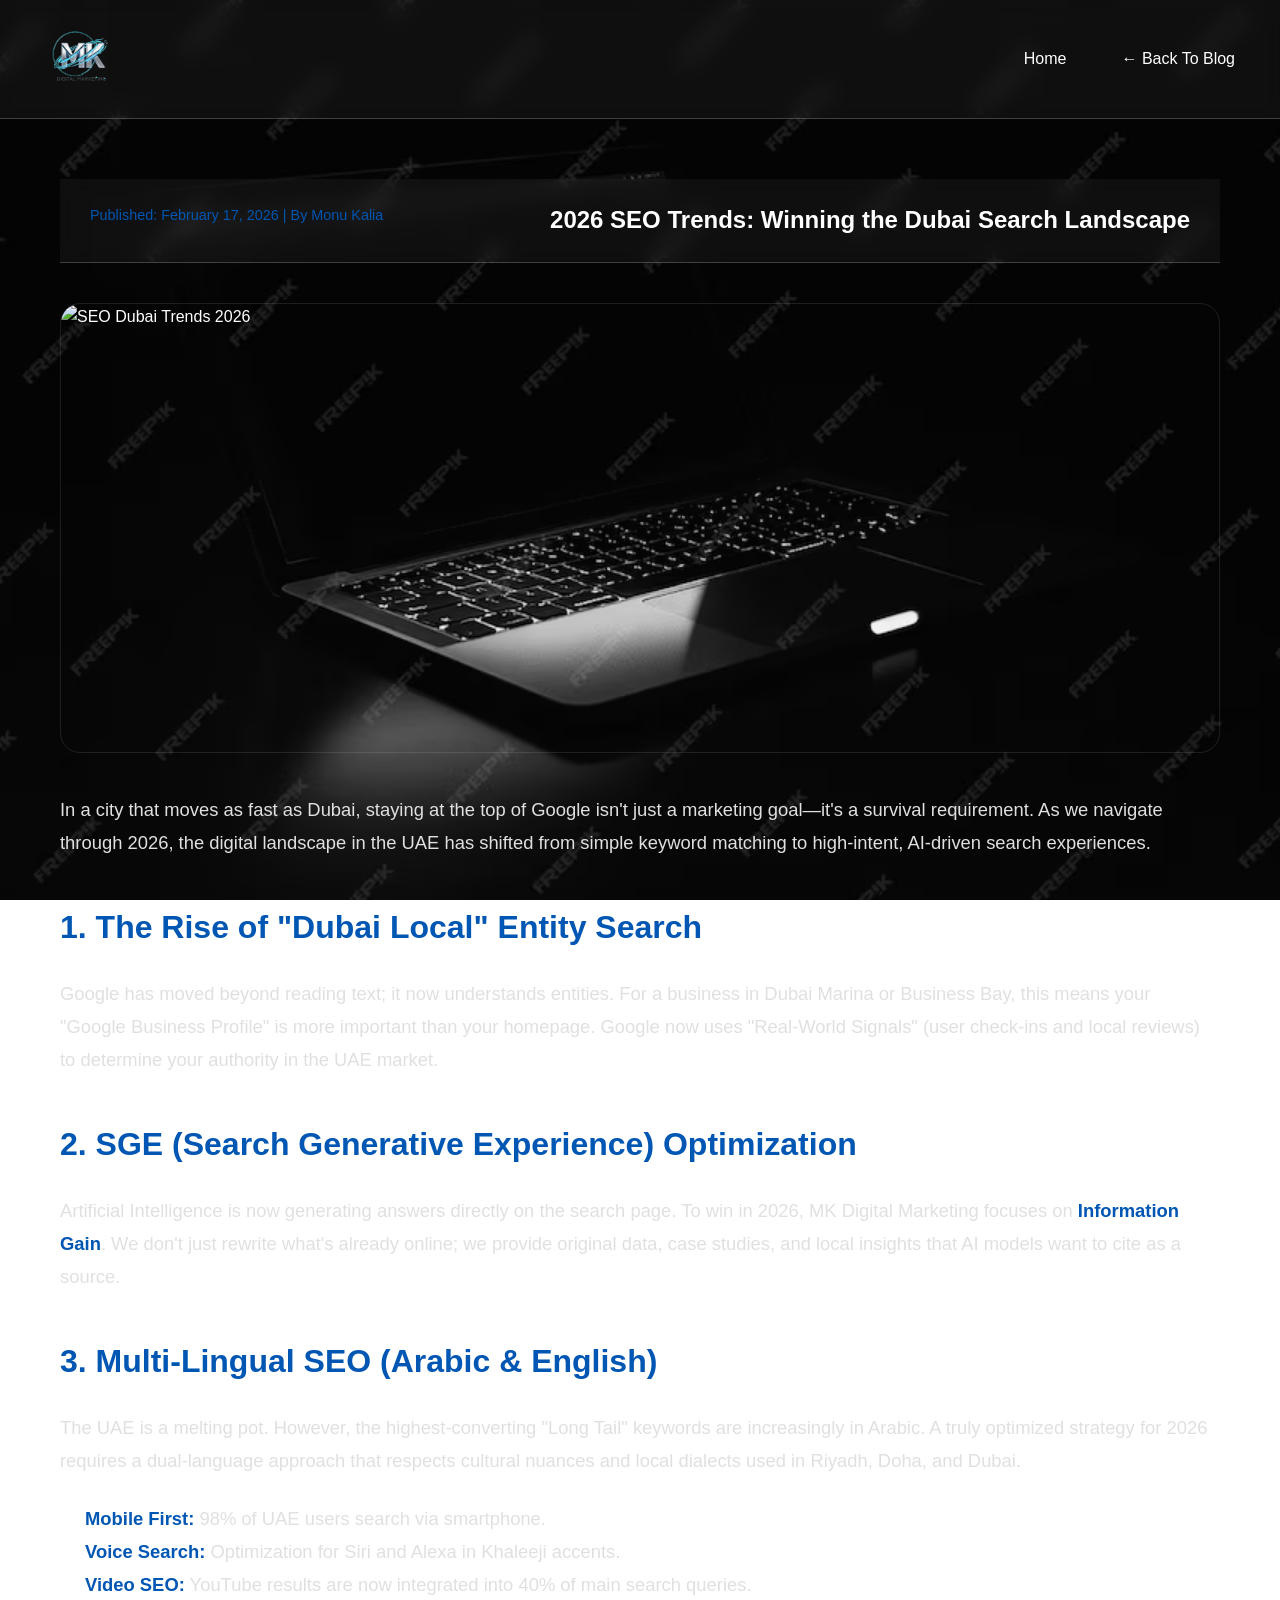
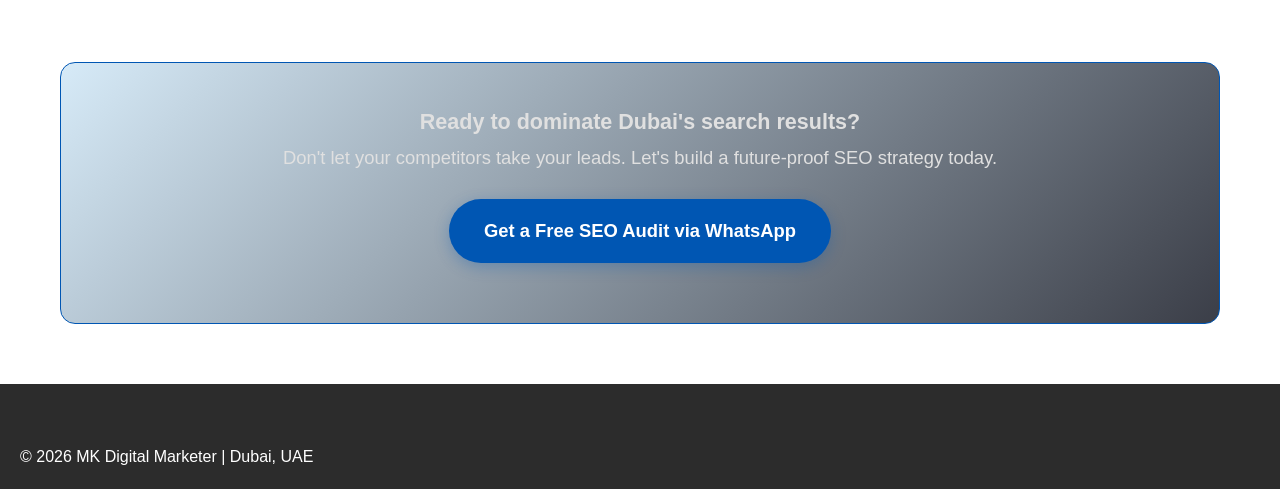
==== 2026seotrend.html @ f97b6ccd "Add files via upload" ====
<!DOCTYPE html>
<html lang="en">
<head>
    <meta charset="UTF-8">
    <meta name="viewport" content="width=device-width, initial-scale=1.0">
    <title>2026 SEO Trends Dubai | MK Digital Marketing Insights</title>
    <meta name="description" content="Learn how to dominate Dubai's search results in 2026. Expert SEO strategies for UAE businesses by MK Digital Marketing.">
    <link rel="stylesheet" href="styles.css">
    <link rel="stylesheet" href="https://cdnjs.cloudflare.com/ajax/libs/font-awesome/6.0.0/css/all.min.css">
    <style>
        /* Article Specific Styling */
        .article-container {
            max-width: 1200px;
            margin: 60px auto;
            padding: 0 20px;
        }
        .article-header {
            text-align: center;
            margin-bottom: 40px;
        }
        .featured-image {
            width: 100%;
            height: 450px;
            object-fit: cover;
            border-radius: 20px;
            margin-bottom: 40px;
            border: 1px solid rgba(255,255,255,0.1);
        }
        .content-body {
            font-size: 1.15rem;
            line-height: 1.8;
            color: #e0e0e0;
        }
        .content-body h2 {
            color: var(--primary);
            margin: 40px 0 20px;
            font-size: 2rem;
        }
        .content-body p {
            margin-bottom: 25px;
        }
        .content-body ul {
            margin: 20px 0 20px 25px;
        }
        .cta-box {
            background: linear-gradient(135deg, rgba(52, 152, 219, 0.2), rgba(10, 14, 26, 0.8));
            padding: 40px;
            border-radius: 15px;
            border: 1px solid var(--primary);
            text-align: center;
            margin-top: 60px;
        }
    </style>
</head>
<body>

    <header>
        <div class="logo">
            <img src="mk logo (3).png" alt="MK Digital Marketer Logo">
        </div>
        <ul class="pages">
            <li><a href="index.html">Home</a></li>
            <li><a href="blog.html">← Back to Blog</a></li>
        </ul>
    </header>

    <article class="article-container">
        <header class="article-header">
            <p class="post-meta">Published: February 17, 2026 | By Monu Kalia</p>
            <h1>2026 SEO Trends: Winning the Dubai Search Landscape</h1>
        </header>

        <img src="blog-image1.jpg" alt="SEO Dubai Trends 2026" class="featured-image">

        <div class="content-body">
            <p>In a city that moves as fast as Dubai, staying at the top of Google isn't just a marketing goal—it's a survival requirement. As we navigate through 2026, the digital landscape in the UAE has shifted from simple keyword matching to high-intent, AI-driven search experiences.</p>

            

            <h2>1. The Rise of "Dubai Local" Entity Search</h2>
            <p>Google has moved beyond reading text; it now understands entities. For a business in Dubai Marina or Business Bay, this means your "Google Business Profile" is more important than your homepage. Google now uses "Real-World Signals" (user check-ins and local reviews) to determine your authority in the UAE market.</p>

            <h2>2. SGE (Search Generative Experience) Optimization</h2>
            <p>Artificial Intelligence is now generating answers directly on the search page. To win in 2026, MK Digital Marketing focuses on <strong>Information Gain</strong>. We don't just rewrite what's already online; we provide original data, case studies, and local insights that AI models want to cite as a source.</p>

            <h2>3. Multi-Lingual SEO (Arabic & English)</h2>
            <p>The UAE is a melting pot. However, the highest-converting "Long Tail" keywords are increasingly in Arabic. A truly optimized strategy for 2026 requires a dual-language approach that respects cultural nuances and local dialects used in Riyadh, Doha, and Dubai.</p>

            <ul>
                <li><strong>Mobile First:</strong> 98% of UAE users search via smartphone.</li>
                <li><strong>Voice Search:</strong> Optimization for Siri and Alexa in Khaleeji accents.</li>
                <li><strong>Video SEO:</strong> YouTube results are now integrated into 40% of main search queries.</li>
            </ul>

            <div class="cta-box">
                <h3>Ready to dominate Dubai's search results?</h3>
                <p>Don't let your competitors take your leads. Let's build a future-proof SEO strategy today.</p>
                <a href="https://wa.me/971528661420" class="book-btn">Get a Free SEO Audit via WhatsApp</a>
            </div>
        </div>
    </article>

    <footer class="footer">
        <p>© 2026 MK Digital Marketer | Dubai, UAE</p>
    </footer>

</body>
</html>
---- styles.css ----
/* ==========================================
   GENERAL RESET & BASE STYLES
========================================== */
* {
    margin: 0;
    padding: 0;
    box-sizing: border-box;
}

html {
    scroll-behavior: smooth;
}

html, body {
    font-family: 'Inter', sans-serif;
    line-height: 1.6;
    color: white;
    width: 100%;
    overflow-x: hidden;
    background: url(black-laptop.jpg) no-repeat center center fixed;
    background-size: cover;
    scrollbar-width: none; /* Firefox */
    -ms-overflow-style: none; /* IE/Edge */
}

body::-webkit-scrollbar {
    display: none; /* Chrome/Safari */
}

ul, ol {
    list-style: none;
}

a {
    color: #3498db;
    text-decoration: none;
    transition: color 0.3s ease;
}

a:hover {
    color: #2980b9;
}

a:visited {
    color: #9b59b6;
}

a:active {
    color: #e67e22;
}

strong {
    color: var(--primary);
}

img {
    max-width: 100%;
    height: auto;
    display: block;
}

/* ==========================================
   CSS VARIABLES
========================================== */
:root {
    --primary: #0056b3;
    --secondary: #fffcfc;
    --accent: #181818;
    --text-color: #b0abab;
    --text-light: #ffffff;
    --dim: #e9e9e9;
    --card-bg: #0f172a;
    --dark-bg: #0a0e1a;
    --light-bg: #f8f9fa;
    --border-color: #334155;
    --font-main: 'Inter', sans-serif;
    --transition: all 0.3s ease;
}

/* ==========================================
   HEADER & NAVIGATION
========================================== */
header {
    display: flex;
    justify-content: space-between;
    align-items: center;
    padding: 15px 30px;
    background: rgba(125, 122, 122, 0.1);
    backdrop-filter: blur(10px);
    -webkit-backdrop-filter: blur(10px);
    border-bottom: 1px solid rgba(255, 255, 255, 0.2);
    position: sticky;
    top: 0;
    z-index: 1000;
    transition: var(--transition);
}

header.scrolled {
    background: rgba(125, 122, 122, 0.95);
    box-shadow: 0 2px 20px rgba(0, 0, 0, 0.1);
}

/* Logo Styling */
.logo {
    display: flex;
    align-items: center;
}

.logo img {
    width: 100px;
    height: auto;
    border-radius: 50%;
    transition: transform 0.3s ease;
}

.logo img:hover {
    transform: scale(1.05) rotate(5deg);
}

/* Navigation Menu */
.pages {
    display: flex;
    list-style: none;
    gap: 25px;
    align-items: center;
}

.pages li {
    position: relative;
}

.pages li a {
    text-decoration: none;
    color: white;
    font-size: 16px;
    font-weight: 500;
    text-transform: capitalize;
    padding: 8px 15px;
    border-radius: 5px;
    transition: var(--transition);
    position: relative;
}

.pages li a::after {
    content: '';
    position: absolute;
    bottom: 0;
    left: 50%;
    transform: translateX(-50%);
    width: 0;
    height: 2px;
    background: var(--primary);
    transition: width 0.3s ease;
}

.pages li a:hover::after {
    width: 80%;
}

.pages li a:hover,
.pages li a.active {
    color: var(--primary);
    background: rgba(0, 86, 179, 0.1);
}

/* Menu Toggle Button (Mobile) */
.menu-toggle {
    display: none;
    font-size: 28px;
    color: rgb(221, 216, 216);
    cursor: pointer;
    background: none;
    border: none;
    z-index: 1001;
}

.menu-toggle:hover {
    color: var(--primary);
}

/* WhatsApp Button */
.whatsapp-link {
    display: flex;
    align-items: center;
}

.whatsapp-img {
    width: 35px;
    height: 35px;
    border-radius: 50%;
    transition: transform 0.3s ease;
}

.whatsapp-img:hover {
    transform: scale(1.15) rotate(10deg);
}

/* ==========================================
   HERO SECTION
========================================== */
.hero {
    padding: 100px 20px;
    text-align: center;
    background: linear-gradient(rgba(0, 0, 0, 0.5), rgba(0, 0, 0, 0.5)), url(black-laptop.jpg);
    background-size: cover;
    background-position: center;
    background-attachment: fixed;
    min-height: 80vh;
    display: flex;
    flex-direction: column;
    justify-content: center;
    align-items: center;
}

.hero h1 {
    font-size: 3.5rem;
    color: white;
    margin-bottom: 20px;
    font-weight: 700;
    text-shadow: 2px 2px 4px rgba(0, 0, 0, 0.5);
    animation: fadeInUp 1s ease;
}

.hero h2 {
    font-size: 2rem;
    color: white;
    margin-bottom: 30px;
    font-weight: 500;
    animation: fadeInUp 1.2s ease;
}

.hero p {
    font-size: 1.2rem;
    color: #ddd;
    max-width: 700px;
    margin: 0 auto 30px;
    animation: fadeInUp 1.4s ease;
}

/* Button Styling */
.btn-group {
    margin-top: 30px;
    display: flex;
    gap: 20px;
    justify-content: center;
    flex-wrap: wrap;
}

.btn {
    padding: 15px 35px;
    border: none;
    border-radius: 50px;
    font-weight: 600;
    font-size: 16px;
    cursor: pointer;
    transition: var(--transition);
    text-decoration: none;
    display: inline-block;
}

.btn-primary {
    background: var(--primary);
    color: white;
    box-shadow: 0 4px 15px rgba(0, 86, 179, 0.3);
}

.btn-primary:hover {
    background: #98c8ff;
    transform: translateY(-3px);
    box-shadow: 0 6px 20px rgba(0, 86, 179, 0.4);
}

.btn-secondary {
    background: transparent;
    color: white;
    border: 2px solid white;
}

.btn-secondary:hover {
    background: white;
    color: var(--accent);
    transform: translateY(-3px);
}
div .book-btn {
    display: table;
    justify-content: center;
    align-items: center;
    background: var(--primary);
    color: white;
    box-shadow: 0 4px 15px rgba(0, 86, 179, 0.3);
    margin: 20px auto;
     padding: 15px 35px;
    border-radius: 50px;
}

.book-btn {
    gap: 10px;
    background: rgb(38, 38, 236);
    color: white;
    text-decoration: none;
    font-weight: 600;
    transition: var(--transition);
    box-shadow: 0 4px 15px rgba(198, 214, 232, 0.3);
}

.book-btn:hover {
    background: #1f1c8c;
    transform: translateY(-3px);
    box-shadow: 0 6px 20px rgba(29, 27, 165, 0.396);
}

/* ==========================================
   CONTAINER SECTIONS
========================================== */
.container {
    text-align: center;
    padding: 80px 5%;
    font-size: 1.5rem;
    max-width: 1350px;
    margin: 0 auto;
}

.container h2 {
    font-size: 2.5rem;
    margin: 20px 20px 20px 20px;
    color: white;
}

.container p {
    color: var(--dim);
    line-height: 1.10;
    font-size: 1.1rem;
}

/* Container 2 - Flexible Layout */
.container-2 {
    display: flex;
    flex-wrap: wrap;
    align-items: center;
    max-width: 1200px;
    margin: 10px auto;
    padding: 40px 20px;
    gap: 40px;
}

.container-2 h2 {
    font-size: 2.5rem;
    flex: 0 0 100%;
    text-align: center;
    margin-bottom: 30px;
    color: white;
}

.container-2 p {
    flex: 1;
    min-width: 300px;
    color: var(--dim);
    font-size: 1.1rem;
    line-height: 1.8;
}

.container-2 .container-2-1 {
    flex: 1;
    display: flex;
    justify-content: center;
    align-items: center;
}

.prt-img {
    max-width: 100%;
    height: auto;
    border-radius: 15px;
    box-shadow: 0 10px 30px rgba(0, 0, 0, 0.3);
    transition: transform 0.3s ease;
}

.prt-img:hover {
    transform: scale(1.05);
}

/* ==========================================
   SERVICES SECTION
========================================== */
.services {
    padding: 80px 20px;
    background: linear-gradient(135deg, #667eea 0%, #764ba2 100%);
}

.services h2 {
    text-align: center;
    font-size: 2.8rem;
    margin-bottom: 50px;
    color: white;
}

.services-grid {
    display: grid;
    grid-template-columns: repeat(auto-fit, minmax(300px, 1fr));
    gap: 30px;
    max-width: 1200px;
    margin: 0 auto;
}

.service-card {
    background: white;
    padding: 40px 30px;
    border-radius: 15px;
    box-shadow: 0 10px 30px rgba(0, 0, 0, 0.1);
    transition: var(--transition);
    text-align: center;
}

.service-card:hover {
    transform: translateY(-10px);
    box-shadow: 0 15px 40px rgba(0, 0, 0, 0.2);
}

.service-card i {
    font-size: 3rem;
    color: var(--primary);
    margin-bottom: 20px;
}

.service-card h3 {
    color: var(--secondary);
    margin-bottom: 15px;
    font-size: 1.5rem;
}

.service-card p {
    color: #666;
    line-height: 1.6;
    margin-bottom: 20px;
}

.link {
    color: var(--primary);
    text-decoration: none;
    font-weight: 600;
    display: inline-block;
    margin-top: 15px;
    transition: var(--transition);
}

.link:hover {
    text-decoration: underline;
    color: #003d82;
}

/* ==========================================
   STRATEGY GRID (6 Steps)
========================================== */
.strategy-section {
    padding: 80px 20px;
    background: var(--light-bg);
}

.strategy-grid {
    display: grid;
    grid-template-columns: repeat(2, 1fr);
    gap: 30px;
    max-width: 1300px;
    margin: 40px auto;
}

.strategy-grid > div:first-child {
    grid-column: span 2;
    text-align: center;
    margin-bottom: 20px;
}

.strategy-grid h2 {
    font-size: 2.8rem;
    color: var(--text-color);
}

.step-card {
    background: white;
    border: 2px solid #e0e0e0;
    border-top: 5px solid var(--primary);
    padding: 30px;
    border-radius: 12px;
    box-shadow: 0 4px 15px rgba(0, 0, 0, 0.05);
    transition: var(--transition);
    display: flex;
    flex-direction: column;
}

.step-card:hover {
    transform: translateY(-8px);
    border-color: var(--primary);
    box-shadow: 0 8px 25px rgba(0, 86, 179, 0.15);
}

.step-card h3 {
    margin-top: 0;
    margin-bottom: 15px;
    color: var(--text-color);
    font-size: 1.5rem;
}

.step-card p {
    color: #666;
    line-height: 1.7;
    font-size: 1rem;
}

/* ==========================================
   SUPPORT SECTIONS
========================================== */
.csupport {
    background-color: var(--dark-bg);
    padding: 60px 20px;
    text-align: center;
}

.csupport h2 {
    font-size: 2.5rem;
    margin-bottom: 20px;
    color: white;
}

.csupport p {
    color: var(--dim);
    font-size: 1.1rem;
    max-width: 800px;
    margin: 0 auto;
}

.wus {
    background-color: #3a4151;
    padding: 60px 20px;
    text-align: center;
}

.wus h2 {
    font-size: 2.5rem;
    margin-bottom: 20px;
    color: white;
}

.wus p {
    color: var(--dim);
    font-size: 1.1rem;
    max-width: 800px;
    margin: 0 auto;
}

/* ==========================================
   TOOLS SECTION
========================================== */
.tools-section {
    background-color: #1a1a1a;
    padding: 80px 20px;
    text-align: center;
}

.tools-section h2 {
    font-size: 2.8rem;
    margin-bottom: 50px;
    color: white;
}

.tools-grid {
    display: grid;
    grid-template-columns: repeat(auto-fit, minmax(150px, 1fr));
    gap: 40px;
    max-width: 1200px;
    margin: 0 auto;
}

.tool-card {
    display: flex;
    flex-direction: column;
    align-items: center;
    gap: 15px;
    padding: 20px;
    background: rgba(255, 255, 255, 0.05);
    border-radius: 10px;
    transition: var(--transition);
}

.tool-card:hover {
    background: rgba(255, 255, 255, 0.1);
    transform: translateY(-5px);
}

.tool-card i {
    font-size: 3rem;
    color: var(--primary);
    transition: var(--transition);
}

.tool-card:hover i {
    color: #3498db;
    transform: scale(1.1);
}

.tool-card p {
    font-size: 14px;
    text-transform: uppercase;
    letter-spacing: 1px;
    color: var(--dim);
    font-weight: 600;
}

/* ==========================================
   ABOUT US PAGE
========================================== */
.about-hero {
    background: linear-gradient(rgba(15, 23, 42, 0.85), rgba(15, 23, 42, 0.85)),
        url('https://images.unsplash.com/photo-1460925895917-afdab827c52f?auto=format&fit=crop&w=1200');
    background-size: cover;
    background-position: center;
    background-attachment: fixed;
    padding: 120px 20px;
    text-align: center;
}

.about-hero h1 {
    font-size: 3.5rem;
    margin-bottom: 20px;
    color: white;
    text-shadow: 2px 2px 4px rgba(0, 0, 0, 0.5);
}

.about-hero p {
    font-size: 1.3rem;
    color: var(--dim);
    max-width: 700px;
    margin: 0 auto;
}

/* Our Story Section */
.our-story {
    padding: 80px 20px;
    background: var(--light-bg);
}

.flex-row {
    display: flex;
    gap: 50px;
    align-items: center;
    max-width: 1200px;
    margin: 0 auto;
}

.story-text {
    flex: 1;
}

.story-text h2 {
    font-size: 2.8rem;
    margin-bottom: 25px;
    color: var(--text-color);
}

.story-text p {
    margin-bottom: 20px;
    color: #555;
    font-size: 1.1rem;
    line-height: 1.8;
}

.story-image {
    flex: 1;
}

.story-image img {
    width: 100%;
    border-radius: 20px;
    border: 5px solid var(--card-bg);
    box-shadow: 0 15px 40px rgba(0, 0, 0, 0.2);
}

/* Statistics */
.stats {
    display: flex;
    gap: 40px;
    margin-top: 40px;
    flex-wrap: wrap;
}

.stat-item {
    text-align: center;
}

.stat-item h3 {
    color: var(--primary);
    font-size: 2.5rem;
    margin-bottom: 5px;
}

.stat-item p {
    font-size: 1rem;
    color: #666;
    margin-top: 0;
}

/* Why Choose Us */
.why-choose {
    background-color: var(--dark-bg);
    padding: 80px 20px;
    text-align: center;
}

.section-title {
    margin-bottom: 50px;
    font-size: 2.8rem;
    color: white;
}

.feature-grid {
    display: grid;
    grid-template-columns: repeat(auto-fit, minmax(280px, 1fr));
    gap: 30px;
    max-width: 1200px;
    margin: 0 auto;
}

.feature-card {
    background: var(--card-bg);
    padding: 40px 30px;
    border-radius: 15px;
    border: 1px solid var(--border-color);
    transition: var(--transition);
}

.feature-card:hover {
    transform: translateY(-10px);
    border-color: var(--primary);
    box-shadow: 0 10px 30px rgba(0, 86, 179, 0.2);
}

.feature-card i {
    font-size: 3rem;
    color: var(--primary);
    margin-bottom: 20px;
}

.feature-card h3 {
    color: white;
    margin-bottom: 15px;
    font-size: 1.5rem;
}

.feature-card p {
    color: var(--dim);
    line-height: 1.6;
}

/* ==========================================
   CONTACT US PAGE
========================================== */
.contact-hero {
    padding: 100px 20px;
    text-align: center;
    background: var(--dark-bg);
}

.contact-hero h1 {
    font-size: 3.5rem;
    margin-bottom: 15px;
    color: white;
}

.contact-hero p {
    font-size: 1.2rem;
    color: var(--dim);
}

.contact-wrapper {
    display: flex;
    justify-content: space-between;
    gap: 60px;
    padding: 80px 20px;
    max-width: 1200px;
    margin: 0 auto;
}

/* Contact Information */
.contact-info {
    flex: 1;
}

.contact-info h2 {
    font-size: 2.5rem;
    margin-bottom: 20px;
    color: white;
}

.contact-info > p {
    color: var(--dim);
    margin-bottom: 40px;
    font-size: 1.1rem;
}

.info-box {
    display: flex;
    flex-direction: column;
    gap: 30px;
}

.info-item {
    display: flex;
    align-items: flex-start;
    gap: 20px;
}

.info-item i {
    width: 55px;
    height: 55px;
    background: var(--card-bg);
    color: var(--primary);
    display: flex;
    align-items: center;
    justify-content: center;
    border-radius: 50%;
    font-size: 1.3rem;
    border: 2px solid var(--border-color);
    flex-shrink: 0;
}

.info-item div {
    flex: 1;
}

.info-item h4 {
    font-size: 1.2rem;
    margin-bottom: 5px;
    color: white;
}

.info-item p {
    margin: 0;
    font-size: 1rem;
    color: var(--dim);
}

/* Contact Form */
.contact-form-container {
    flex: 1.2;
    background: var(--card-bg);
    padding: 50px 40px;
    border-radius: 20px;
    border: 1px solid var(--border-color);
    box-shadow: 0 10px 40px rgba(0, 0, 0, 0.3);
}

.contact-form-container h3 {
    font-size: 2rem;
    margin-bottom: 30px;
    color: white;
}

.form-group {
    margin-bottom: 25px;
}

.form-group label {
    display: block;
    margin-bottom: 8px;
    color: white;
    font-weight: 500;
}

input, select, textarea {
    width: 100%;
    padding: 15px;
    background: var(--dark-bg);
    border: 1px solid var(--border-color);
    border-radius: 8px;
    color: white;
    font-family: inherit;
    font-size: 15px;
    outline: none;
    transition: var(--transition);
}

input::placeholder, 
textarea::placeholder {
    color: var(--dim);
}

input:focus, 
select:focus, 
textarea:focus {
    border-color: var(--primary);
    box-shadow: 0 0 15px rgba(0, 86, 179, 0.3);
    background: #0d1628;
}

textarea {
    min-height: 120px;
    resize: vertical;
}

select {
    cursor: pointer;
}

.submit-btn {
    width: 100%;
    padding: 15px;
    background: var(--primary);
    color: white;
    border: none;
    border-radius: 8px;
    font-weight: 700;
    font-size: 1.1rem;
    cursor: pointer;
    transition: var(--transition);
    display: flex;
    justify-content: center;
    align-items: center;
    gap: 10px;
}

.submit-btn:hover {
    background: #003d82;
    transform: translateY(-2px);
    box-shadow: 0 5px 20px rgba(0, 86, 179, 0.4);
}

.submit-btn:disabled {
    opacity: 0.6;
    cursor: not-allowed;
}

/* ==========================================
   FOOTER
========================================== */
.footer {
    width: 100%;
    padding: 60px 20px 20px;
    background-color: #2c2c2c;
    color: #fff;
}

.footer-grid {
    display: grid;
    grid-template-columns: repeat(auto-fit, minmax(250px, 1fr));
    gap: 40px;
    max-width: 1200px;
    margin: 0 auto 40px;
}

/* Footer Logo Section */
.footer .logo-section {
    order: 1;
}

.footer .logo img {
    height: auto;
    width: 150px;
    margin-bottom: 20px;
}

.brand-name {
    font-size: 1.8rem;
    margin-bottom: 15px;
    color: white;
}

.brand-text {
    color: var(--dim);
    font-size: 14px;
    margin-bottom: 20px;
    line-height: 1.6;
}

.social-links {
    display: flex;
    gap: 15px;
    margin-top: 20px;
}

.social-links a {
    color: #fff;
    font-size: 20px;
    width: 40px;
    height: 40px;
    display: flex;
    align-items: center;
    justify-content: center;
    background: rgba(255, 255, 255, 0.1);
    border-radius: 50%;
    transition: var(--transition);
}

.social-links a:hover {
    background: var(--primary);
    transform: translateY(-3px);
}

/* Footer Columns */
.footer-col h4 {
    font-size: 1.2rem;
    margin-bottom: 25px;
    position: relative;
    padding-bottom: 10px;
    color: white;
}

.footer-col h4::after {
    content: '';
    position: absolute;
    left: 0;
    bottom: 0;
    width: 50px;
    height: 3px;
    background-color: var(--primary);
}

.footer-links {
    list-style: none;
    padding: 0;
}

.footer-links li {
    margin-bottom: 12px;
}

.footer-links a {
    color: var(--dim);
    text-decoration: none;
    font-size: 15px;
    transition: var(--transition);
    display: inline-block;
}

.footer-links a:hover {
    color: #fff;
    padding-left: 5px;
}

/* Contact Information in Footer */
.contact-info p {
    font-size: 14px;
    color: var(--dim);
    margin-bottom: 15px;
    display: flex;
    align-items: center;
    gap: 10px;
}

.contact-info strong {
    color: #fff;
}

.contact-info i {
    color: var(--primary);
}

/* Footer Bottom */
.footer-bottom {
    margin-top: 40px;
    padding-top: 30px;
    border-top: 1px solid #444;
    text-align: center;
    font-size: 14px;
    color: var(--dim);
}

.region-links {
    margin-bottom: 20px;
}

.region-links a {
    color: var(--dim);
    text-decoration: none;
    margin: 0 10px;
    transition: var(--transition);
}

.region-links a:hover {
    color: #fff;
}

/* ==========================================
   ANIMATIONS
========================================== */
@keyframes fadeInUp {
    from {
        opacity: 0;
        transform: translateY(30px);
    }
    to {
        opacity: 1;
        transform: translateY(0);
    }
}

@keyframes fadeIn {
    from {
        opacity: 0;
        transform: translateY(30px);
    }
    to {
        opacity: 1;
        transform: translateY(0);
    }
}

@keyframes slideIn {
    from {
        transform: translateX(400px);
        opacity: 0;
    }
    to {
        transform: translateX(0);
        opacity: 1;
    }
}

@keyframes slideOut {
    from {
        transform: translateX(0);
        opacity: 1;
    }
    to {
        transform: translateX(400px);
        opacity: 0;
    }
}

.fade-in {
    animation: fadeIn 0.6s ease forwards;
}

/* ==========================================
   UTILITY CLASSES
========================================== */
.text-center {
    text-align: center;
}

.mt-20 {
    margin-top: 20px;
}

.mb-20 {
    margin-bottom: 20px;
}

.container-fluid {
    width: 100%;
    padding: 0 20px;
}

/* Back to Top Button */
.back-to-top {
    position: fixed;
    bottom: 30px;
    right: 30px;
    width: 50px;
    height: 50px;
    background: var(--primary);
    color: white;
    border: none;
    border-radius: 50%;
    cursor: pointer;
    display: none;
    align-items: center;
    justify-content: center;
    box-shadow: 0 4px 12px rgba(0, 0, 0, 0.3);
    z-index: 999;
    transition: var(--transition);
}

.back-to-top:hover {
    background: #003d82;
    transform: translateY(-5px);
    box-shadow: 0 6px 15px rgba(0, 0, 0, 0.4);
}

/* ==========================================
   RESPONSIVE DESIGN
========================================== */

/* Tablet Styles */
@media (max-width: 1024px) {
    .container {
        padding: 60px 3%;
    }

    .hero h1 {
        font-size: 3rem;
    }

    .hero h2 {
        font-size: 1.8rem;
    }

    .strategy-grid {
        gap: 20px;
    }

    .contact-wrapper {
        gap: 40px;
    }
}

/* Mobile Styles */
@media (max-width: 768px) {
    /* Header & Navigation */
    header {
        padding: 15px 20px;
    }

    .menu-toggle {
        display: block !important;
    }

    .pages {
        display: none;
        position: absolute;
        top: 100%;
        left: 0;
        right: 0;
        background: rgba(31, 41, 55, 0.98);
        backdrop-filter: blur(10px);
        flex-direction: column;
        padding: 20px;
        gap: 0;
        box-shadow: 0 10px 30px rgba(0, 0, 0, 0.3);
    }

    .pages.active {
        display: flex !important;
    }

    .pages li {
        width: 100%;
        text-align: center;
        border-bottom: 1px solid rgba(255, 255, 255, 0.1);
    }

    .pages li a {
        display: block;
        padding: 15px;
        width: 100%;
    }

    /* Hero Section */
    .hero {
        padding: 80px 20px;
        min-height: 70vh;
    }

    .hero h1 {
        font-size: 2.2rem;
    }

    .hero h2 {
        font-size: 1.5rem;
    }

    .hero p {
        font-size: 1rem;
    }

    .btn-group {
        flex-direction: column;
        gap: 15px;
    }

    /* Container Sections */
    .container {
        padding: 50px 5%;
        font-size: 1.2rem;
    }

    .container h2 {
        font-size: 2rem;
    }

    .container-2 {
        flex-direction: column;
        padding: 30px 15px;
    }

    .container-2 h2 {
        font-size: 2rem;
    }

    /* Strategy Grid */
    .strategy-grid {
        grid-template-columns: 1fr;
    }

    .strategy-grid > div:first-child {
        grid-column: span 1;
    }

    /* Services */
    .services {
        padding: 60px 15px;
    }

    .services h2 {
        font-size: 2.2rem;
    }

    .services-grid {
        grid-template-columns: 1fr;
    }

    /* Contact Page */
    .contact-wrapper {
        flex-direction: column;
        padding: 60px 15px;
        gap: 40px;
    }

    .contact-hero h1 {
        font-size: 2.5rem;
    }

    .contact-form-container {
        padding: 30px 20px;
    }

    /* About Page */
    .about-hero {
        padding: 80px 20px;
    }

    .about-hero h1 {
        font-size: 2.5rem;
    }

    .flex-row {
        flex-direction: column;
        gap: 30px;
    }

    .our-story {
        padding: 60px 15px;
    }

    .story-text h2 {
        font-size: 2.2rem;
    }

    .stats {
        flex-direction: column;
        gap: 30px;
    }

    /* Footer */
    .footer {
        padding: 40px 15px 15px;
    }

    .footer-grid {
        grid-template-columns: 1fr;
        gap: 30px;
    }

    /* Tools Section */
    .tools-grid {
        grid-template-columns: repeat(auto-fit, minmax(120px, 1fr));
        gap: 20px;
    }

    /* Support Sections */
    .csupport,
    .wus {
        padding: 40px 15px;
    }
}

/* Small Mobile Styles */
@media (max-width: 480px) {
    .hero h1 {
        font-size: 1.8rem;
    }

    .hero h2 {
        font-size: 1.3rem;
    }

    .container {
        padding: 40px 5%;
        font-size: 1rem;
    }

    .container h2 {
        font-size: 1.8rem;
    }

    .book-btn {
        padding: 12px 25px;
        font-size: 14px;
    }

    .btn {
        padding: 12px 25px;
        font-size: 14px;
    }

    .step-card,
    .service-card,
    .feature-card {
        padding: 25px 20px;
    }

    .logo img {
        width: 70px;
    }

    .whatsapp-img {
        width: 30px;
        height: 30px;
    }

    .back-to-top {
        width: 45px;
        height: 45px;
        bottom: 20px;
        right: 20px;
    }
}

/* ==========================================
   PRINT STYLES
========================================== */
@media print {
    header,
    .menu-toggle,
    .back-to-top,
    .whatsapp-link {
        display: none;
    }

    body {
        background: white;
        color: black;
    }

    a {
        color: black;
        text-decoration: underline;
    }
}
/* Blog-Specific Styles (Extends existing CSS) */

/* --- BLOG PAGE SPECIFIC STYLES --- */

/* Hero Overlay for Readability */
.blog-hero {
    padding: 120px 5%;
    background: linear-gradient(rgba(10, 14, 26, 0.85), rgba(10, 14, 26, 0.85)), url('black-laptop.jpg');
    background-size: cover;
    text-align: center;
}

/* Layout: Main Content vs Sidebar */
.blog-layout {
    display: grid;
    grid-template-columns: 1fr 320px;
    gap: 40px;
    padding: 60px 0;
}

/* Post Cards */
.posts-grid {
    display: flex;
    flex-direction: column;
    gap: 40px;
}

.blog-post {
    background: rgba(255, 255, 255, 0.03);
    border: 1px solid rgba(255, 255, 255, 0.1);
    border-radius: 20px;
    overflow: hidden;
    transition: var(--transition);
}

.blog-post:hover {
    transform: translateY(-5px);
    border-color: var(--primary);
    background: rgba(255, 255, 255, 0.05);
}

.post-image {
    width: 100%;
    height: 350px;
    object-fit: cover;
}

.post-content {
    padding: 30px;
}

.post-meta {
    font-size: 0.9rem;
    color: var(--primary);
    margin: 10px 0 20px;
    font-weight: 500;
}

.read-more {
    color: var(--primary);
    font-weight: 700;
    text-transform: uppercase;
    font-size: 0.85rem;
    letter-spacing: 1px;
}

/* Sidebar Widgets */
.blog-sidebar {
    display: flex;
    flex-direction: column;
    gap: 30px;
}

.sidebar-widget {
    background: rgba(255, 255, 255, 0.05);
    padding: 25px;
    border-radius: 15px;
    border: 1px solid rgba(255, 255, 255, 0.1);
}

.sidebar-widget h3 {
    font-size: 1.25rem;
    margin-bottom: 20px;
    border-left: 4px solid var(--primary);
    padding-left: 15px;
}

.category-list {
    list-style: none;
}

.category-list li {
    padding: 10px 0;
    border-bottom: 1px solid rgba(255, 255, 255, 0.05);
}

.category-list a {
    color: var(--text-dim);
    transition: 0.3s;
}

.category-list a:hover {
    color: var(--primary);
    padding-left: 8px;
}

/* Pagination Buttons */
.pagination {
    margin-top: 50px;
    display: flex;
    justify-content: center;
    gap: 15px;
}

.pagination button {
    background: transparent;
    border: 1px solid var(--primary);
    color: white;
    padding: 10px 20px;
    cursor: pointer;
    border-radius: 5px;
}

.pagination button:disabled {
    opacity: 0.3;
    cursor: not-allowed;
}

/* Mobile Responsiveness */
@media (max-width: 992px) {
    .blog-layout {
        grid-template-columns: 1fr;
    }
    .blog-sidebar {
        order: 2; /* Moves sidebar below content on mobile */
    }
    .post-image {
        height: 250px;
    }
}
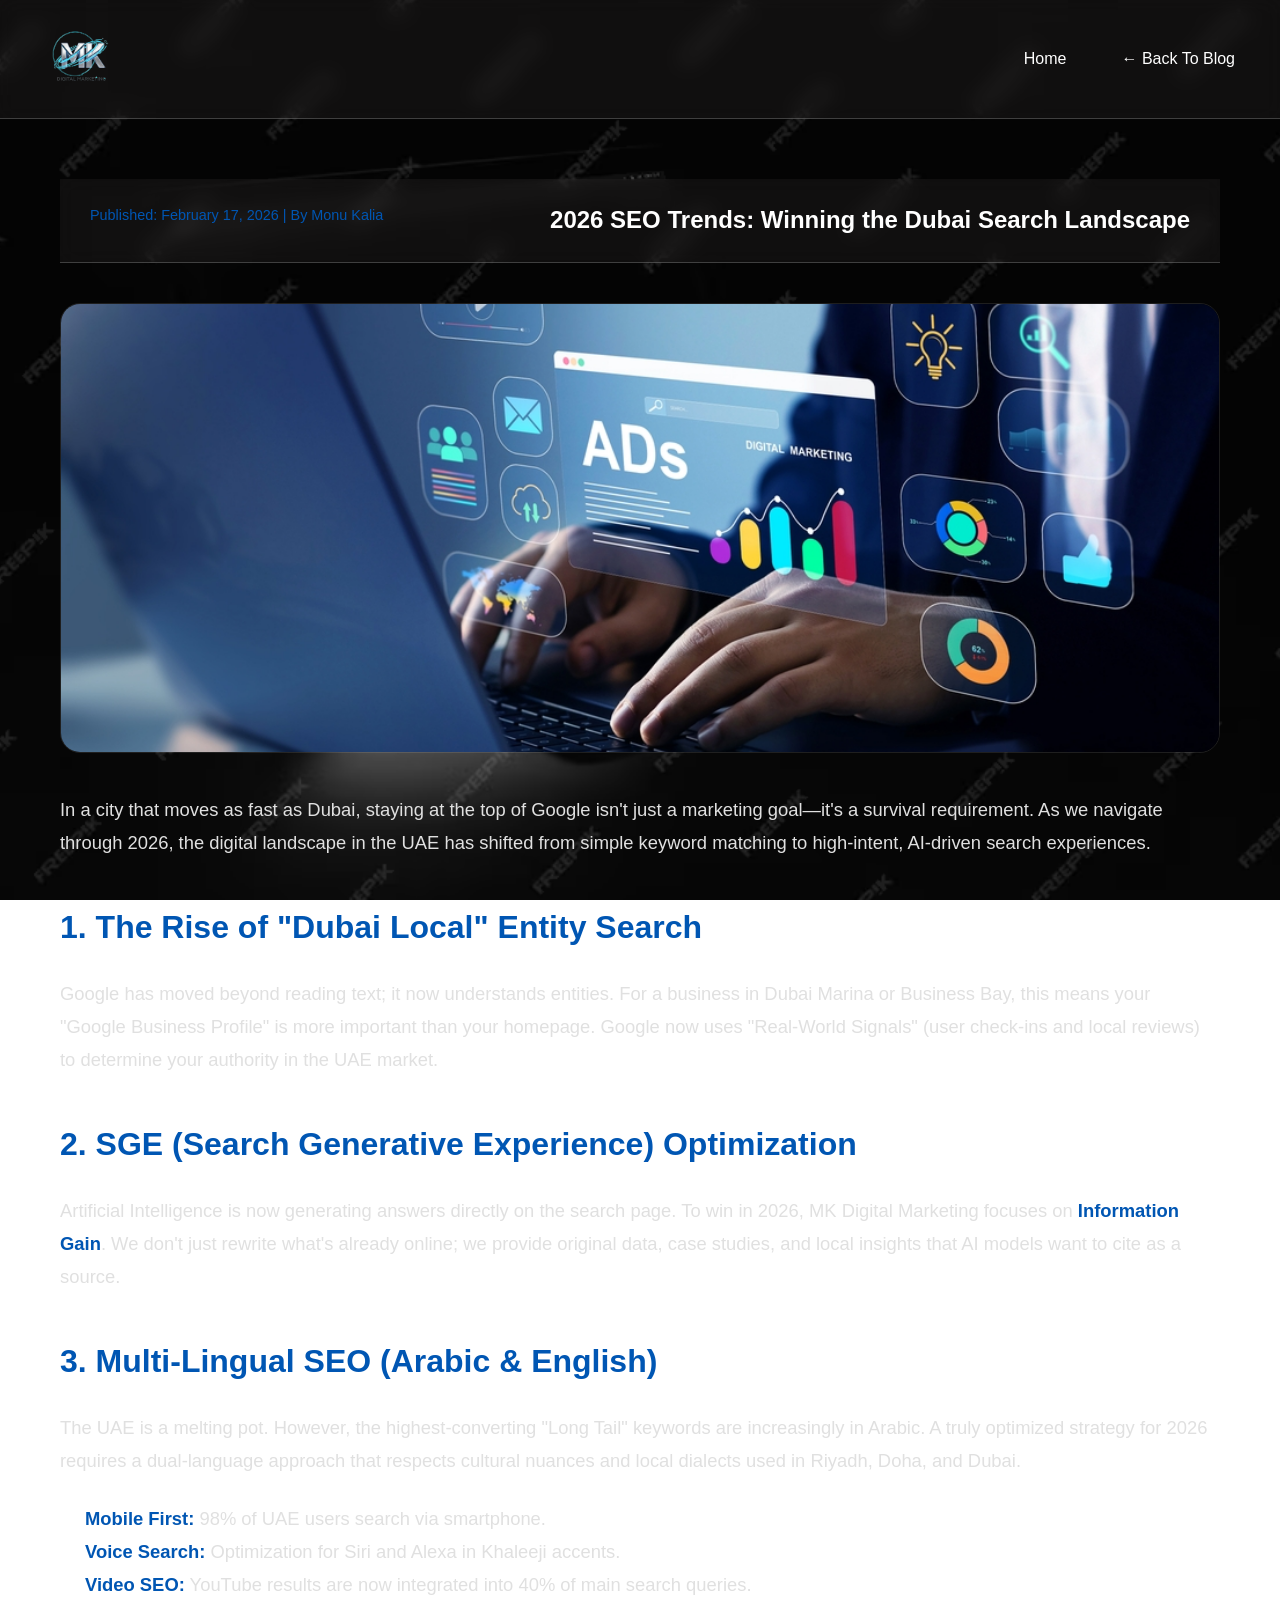
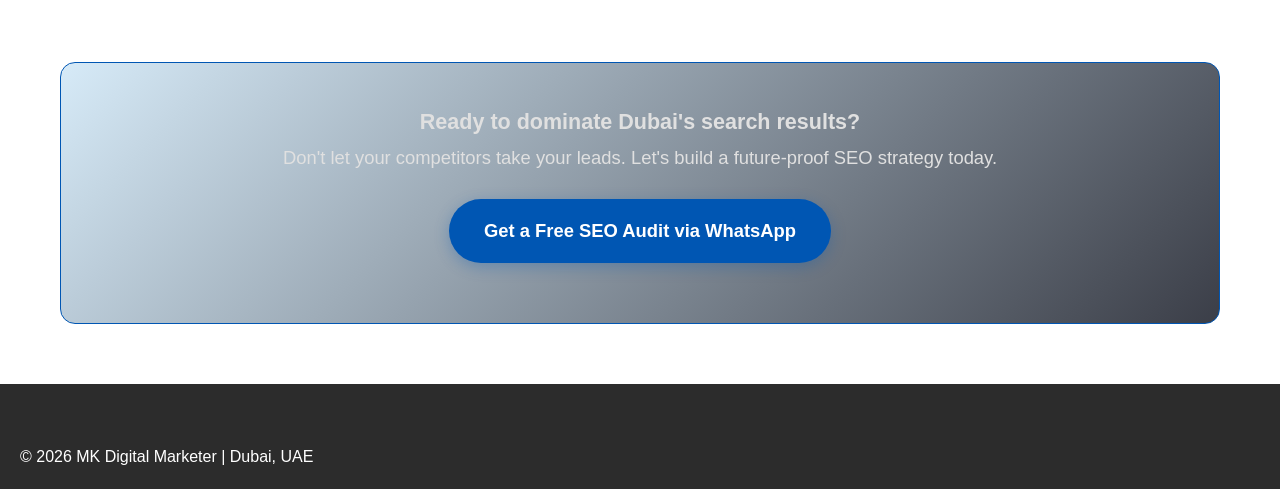
==== commit 3f2eb42b: "Update featured image and HTML structure" ====
--- a/2026seotrend.html
+++ b/2026seotrend.html
@@ -70,7 +70,7 @@
             <h1>2026 SEO Trends: Winning the Dubai Search Landscape</h1>
         </header>
 
-        <img src="blog-image1.jpg" alt="SEO Dubai Trends 2026" class="featured-image">
+        <img src="2026seoimg.png" alt="SEO Dubai Trends 2026" class="featured-image">
 
         <div class="content-body">
             <p>In a city that moves as fast as Dubai, staying at the top of Google isn't just a marketing goal—it's a survival requirement. As we navigate through 2026, the digital landscape in the UAE has shifted from simple keyword matching to high-intent, AI-driven search experiences.</p>
@@ -105,4 +105,5 @@
     </footer>
 
 </body>
-</html>+
+</html>
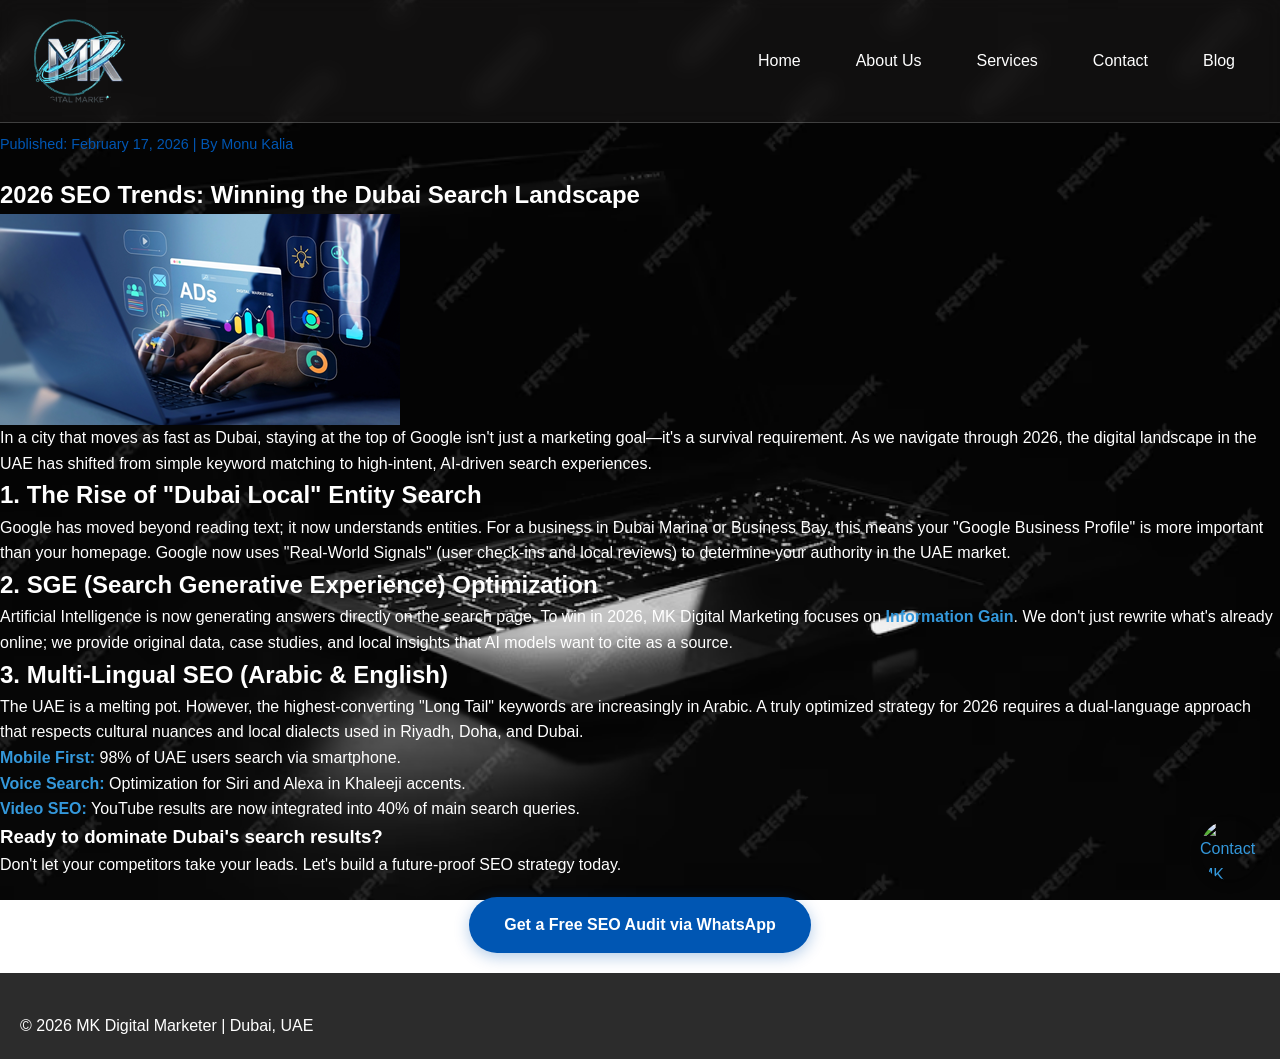
==== commit f48e7c40: "Add files via upload" ====
--- a/2026seotrend.html
+++ b/2026seotrend.html
@@ -7,68 +7,41 @@
     <meta name="description" content="Learn how to dominate Dubai's search results in 2026. Expert SEO strategies for UAE businesses by MK Digital Marketing.">
     <link rel="stylesheet" href="styles.css">
     <link rel="stylesheet" href="https://cdnjs.cloudflare.com/ajax/libs/font-awesome/6.0.0/css/all.min.css">
-    <style>
-        /* Article Specific Styling */
-        .article-container {
-            max-width: 1200px;
-            margin: 60px auto;
-            padding: 0 20px;
-        }
-        .article-header {
-            text-align: center;
-            margin-bottom: 40px;
-        }
-        .featured-image {
-            width: 100%;
-            height: 450px;
-            object-fit: cover;
-            border-radius: 20px;
-            margin-bottom: 40px;
-            border: 1px solid rgba(255,255,255,0.1);
-        }
-        .content-body {
-            font-size: 1.15rem;
-            line-height: 1.8;
-            color: #e0e0e0;
-        }
-        .content-body h2 {
-            color: var(--primary);
-            margin: 40px 0 20px;
-            font-size: 2rem;
-        }
-        .content-body p {
-            margin-bottom: 25px;
-        }
-        .content-body ul {
-            margin: 20px 0 20px 25px;
-        }
-        .cta-box {
-            background: linear-gradient(135deg, rgba(52, 152, 219, 0.2), rgba(10, 14, 26, 0.8));
-            padding: 40px;
-            border-radius: 15px;
-            border: 1px solid var(--primary);
-            text-align: center;
-            margin-top: 60px;
-        }
-    </style>
+    <link href="https://fonts.googleapis.com/css2?family=Inter:wght@300;400;600;700&display=swap" rel="stylesheet">
+    <script src="script.js"></script>
 </head>
 <body>
 
-    <header>
+   <header>
+        <script src="index.js"></script>
         <div class="logo">
-            <img src="mk logo (3).png" alt="MK Digital Marketer Logo">
+            <img src="mk logo (3).png" alt="MK Digital Marketer - Professional Online Marketing Agency">
         </div>
-        <ul class="pages">
+
+        <div class="menu-toggle" id="menu-toggle">
+            ☰
+        </div>
+
+        <ul class="pages" id="menu">
             <li><a href="index.html">Home</a></li>
-            <li><a href="blog.html">← Back to Blog</a></li>
+            <li><a href="about.html">About Us</a></li>
+            <li><a href="services.html">Services</a></li>
+            <li><a href="contact.html">Contact</a></li>
+            <li><a href="blog.html">Blog</a></li>
         </ul>
     </header>
-
+    <div class="whatsapp-float">
+        <a href="https://wa.me/971528661420" target="_blank">
+            <img src="https://img.icons8.com/color/1200/whatsapp.jpg" alt="Contact MK Digital Marketer on WhatsApp"
+                class="whatsapp-img">
+        </a>
+    </div>
     <article class="article-container">
-        <header class="article-header">
+        <main class="article-main">
             <p class="post-meta">Published: February 17, 2026 | By Monu Kalia</p>
             <h1>2026 SEO Trends: Winning the Dubai Search Landscape</h1>
-        </header>
+        </main>
+       
 
         <img src="2026seoimg.png" alt="SEO Dubai Trends 2026" class="featured-image">
 
@@ -81,15 +54,15 @@
             <p>Google has moved beyond reading text; it now understands entities. For a business in Dubai Marina or Business Bay, this means your "Google Business Profile" is more important than your homepage. Google now uses "Real-World Signals" (user check-ins and local reviews) to determine your authority in the UAE market.</p>
 
             <h2>2. SGE (Search Generative Experience) Optimization</h2>
-            <p>Artificial Intelligence is now generating answers directly on the search page. To win in 2026, MK Digital Marketing focuses on <strong>Information Gain</strong>. We don't just rewrite what's already online; we provide original data, case studies, and local insights that AI models want to cite as a source.</p>
+            <p>Artificial Intelligence is now generating answers directly on the search page. To win in 2026, MK Digital Marketing focuses on <strong><a href="services.html#info">Information Gain</a></strong>. We don't just rewrite what's already online; we provide original data, case studies, and local insights that AI models want to cite as a source.</p>
 
             <h2>3. Multi-Lingual SEO (Arabic & English)</h2>
             <p>The UAE is a melting pot. However, the highest-converting "Long Tail" keywords are increasingly in Arabic. A truly optimized strategy for 2026 requires a dual-language approach that respects cultural nuances and local dialects used in Riyadh, Doha, and Dubai.</p>
 
             <ul>
-                <li><strong>Mobile First:</strong> 98% of UAE users search via smartphone.</li>
-                <li><strong>Voice Search:</strong> Optimization for Siri and Alexa in Khaleeji accents.</li>
-                <li><strong>Video SEO:</strong> YouTube results are now integrated into 40% of main search queries.</li>
+                <li><strong><a href="services.html#mobile">Mobile First:</a></strong> 98% of UAE users search via smartphone.</li>
+                <li><strong><a href="services.html#voice">Voice Search:</a></strong> Optimization for Siri and Alexa in Khaleeji accents.</li>
+                <li><strong><a href="services.html#video">Video SEO:</a></strong> YouTube results are now integrated into 40% of main search queries.</li>
             </ul>
 
             <div class="cta-box">
@@ -105,5 +78,4 @@
     </footer>
 
 </body>
-
-</html>
+</html>
--- a/styles.css
+++ b/styles.css
@@ -1,7 +1,5 @@
-/* ==========================================
-   GENERAL RESET & BASE STYLES
-========================================== */
-* {
+
+*{
     margin: 0;
     padding: 0;
     box-sizing: border-box;
@@ -17,7 +15,7 @@
     color: white;
     width: 100%;
     overflow-x: hidden;
-    background: url(black-laptop.jpg) no-repeat center center fixed;
+    background: url('black-laptop.jpg') no-repeat center center fixed;
     background-size: cover;
     scrollbar-width: none; /* Firefox */
     -ms-overflow-style: none; /* IE/Edge */
@@ -179,9 +177,15 @@
 }
 
 /* WhatsApp Button */
-.whatsapp-link {
-    display: flex;
-    align-items: center;
+.whatsapp-float img {
+    display: inline-block;
+    position: fixed;
+    width: 60px;
+    height: 60px;
+    bottom: 20px;
+    right: 20px;
+    z-index: 1000;
+    animation: pulse 1.5s infinite;
 }
 
 .whatsapp-img {
@@ -189,31 +193,31 @@
     height: 35px;
     border-radius: 50%;
     transition: transform 0.3s ease;
-}
-
-.whatsapp-img:hover {
+    box-shadow: 0 4px 10px rgba(0,0,0,0.3);
+}
+
+.whatsapp-float img:hover {
     transform: scale(1.15) rotate(10deg);
 }
+
+/* 📱 Mobile View */
+@media (max-width: 768px) {
+    .whatsapp-float {
+        width: 15px;   /* smaller size */
+        height: 15px;
+        bottom: 15px;  /* little closer */
+        right: 15px;
+    }
+}
+
+
 
 /* ==========================================
    HERO SECTION
 ========================================== */
-.hero {
-    padding: 100px 20px;
-    text-align: center;
-    background: linear-gradient(rgba(0, 0, 0, 0.5), rgba(0, 0, 0, 0.5)), url(black-laptop.jpg);
-    background-size: cover;
-    background-position: center;
-    background-attachment: fixed;
-    min-height: 80vh;
-    display: flex;
-    flex-direction: column;
-    justify-content: center;
-    align-items: center;
-}
 
 .hero h1 {
-    font-size: 3.5rem;
+    font-size: 2.5rem;
     color: white;
     margin-bottom: 20px;
     font-weight: 700;
@@ -222,15 +226,15 @@
 }
 
 .hero h2 {
-    font-size: 2rem;
+    font-size: 1.0rem;
     color: white;
     margin-bottom: 30px;
-    font-weight: 500;
+    font-weight: 300;
     animation: fadeInUp 1.2s ease;
 }
 
 .hero p {
-    font-size: 1.2rem;
+    font-size: 2.2rem;
     color: #ddd;
     max-width: 700px;
     margin: 0 auto 30px;
@@ -321,15 +325,15 @@
 }
 
 .container h2 {
-    font-size: 2.5rem;
-    margin: 20px 20px 20px 20px;
+    font-size: 1.8rem;
+    margin: 20px 20px 10px 20px;
     color: white;
 }
 
 .container p {
     color: var(--dim);
     line-height: 1.10;
-    font-size: 1.1rem;
+    font-size: 1.3rem;
 }
 
 /* Container 2 - Flexible Layout */
@@ -931,8 +935,9 @@
    FOOTER
 ========================================== */
 .footer {
+    height: auto;
     width: 100%;
-    padding: 60px 20px 20px;
+    padding: 40px 20px 20px;
     background-color: #2c2c2c;
     color: #fff;
 }
@@ -942,7 +947,8 @@
     grid-template-columns: repeat(auto-fit, minmax(250px, 1fr));
     gap: 40px;
     max-width: 1200px;
-    margin: 0 auto 40px;
+    height: 10%;
+    margin: 0 auto 20px;
 }
 
 /* Footer Logo Section */
@@ -951,22 +957,22 @@
 }
 
 .footer .logo img {
-    height: auto;
+    height: 120px;
     width: 150px;
-    margin-bottom: 20px;
+    margin-bottom: 10px;
 }
 
 .brand-name {
-    font-size: 1.8rem;
-    margin-bottom: 15px;
+    font-size: 1.2rem;
+    margin-bottom: 10px;
     color: white;
 }
 
 .brand-text {
     color: var(--dim);
-    font-size: 14px;
-    margin-bottom: 20px;
-    line-height: 1.6;
+    font-size: 12px;
+    margin-bottom: 10px;
+    line-height: 1.5;
 }
 
 .social-links {
@@ -1076,6 +1082,13 @@
 .region-links a:hover {
     color: #fff;
 }
+@media (max-width: 768px) {
+    .footer-grid {
+        grid-template-columns: repeat(2, 1fr); /* 2 columns */
+        gap: 15px;
+    }
+}
+
 
 /* ==========================================
    ANIMATIONS
@@ -1123,6 +1136,11 @@
         opacity: 0;
     }
 }
+@keyframes pulse {
+    0% { box-shadow: 0 0 0 0 rgba(37, 211, 102, 0.7); }
+    70% { box-shadow: 0 0 0 15px rgba(37, 211, 102, 0); }
+    100% { box-shadow: 0 0 0 0 rgba(37, 211, 102, 0); }
+}
 
 .fade-in {
     animation: fadeIn 0.6s ease forwards;
@@ -1148,31 +1166,6 @@
     padding: 0 20px;
 }
 
-/* Back to Top Button */
-.back-to-top {
-    position: fixed;
-    bottom: 30px;
-    right: 30px;
-    width: 50px;
-    height: 50px;
-    background: var(--primary);
-    color: white;
-    border: none;
-    border-radius: 50%;
-    cursor: pointer;
-    display: none;
-    align-items: center;
-    justify-content: center;
-    box-shadow: 0 4px 12px rgba(0, 0, 0, 0.3);
-    z-index: 999;
-    transition: var(--transition);
-}
-
-.back-to-top:hover {
-    background: #003d82;
-    transform: translateY(-5px);
-    box-shadow: 0 6px 15px rgba(0, 0, 0, 0.4);
-}
 
 /* ==========================================
    RESPONSIVE DESIGN
@@ -1429,8 +1422,7 @@
 @media print {
     header,
     .menu-toggle,
-    .back-to-top,
-    .whatsapp-link {
+    .back-to-top {
         display: none;
     }
 
@@ -1488,7 +1480,7 @@
 .post-image {
     width: 100%;
     height: 350px;
-    object-fit: cover;
+    object-fit: contain;
 }
 
 .post-content {
@@ -1583,4 +1575,6 @@
     .post-image {
         height: 250px;
     }
-}+}   
+/* blog 2026seotrending-specific styles */
+
